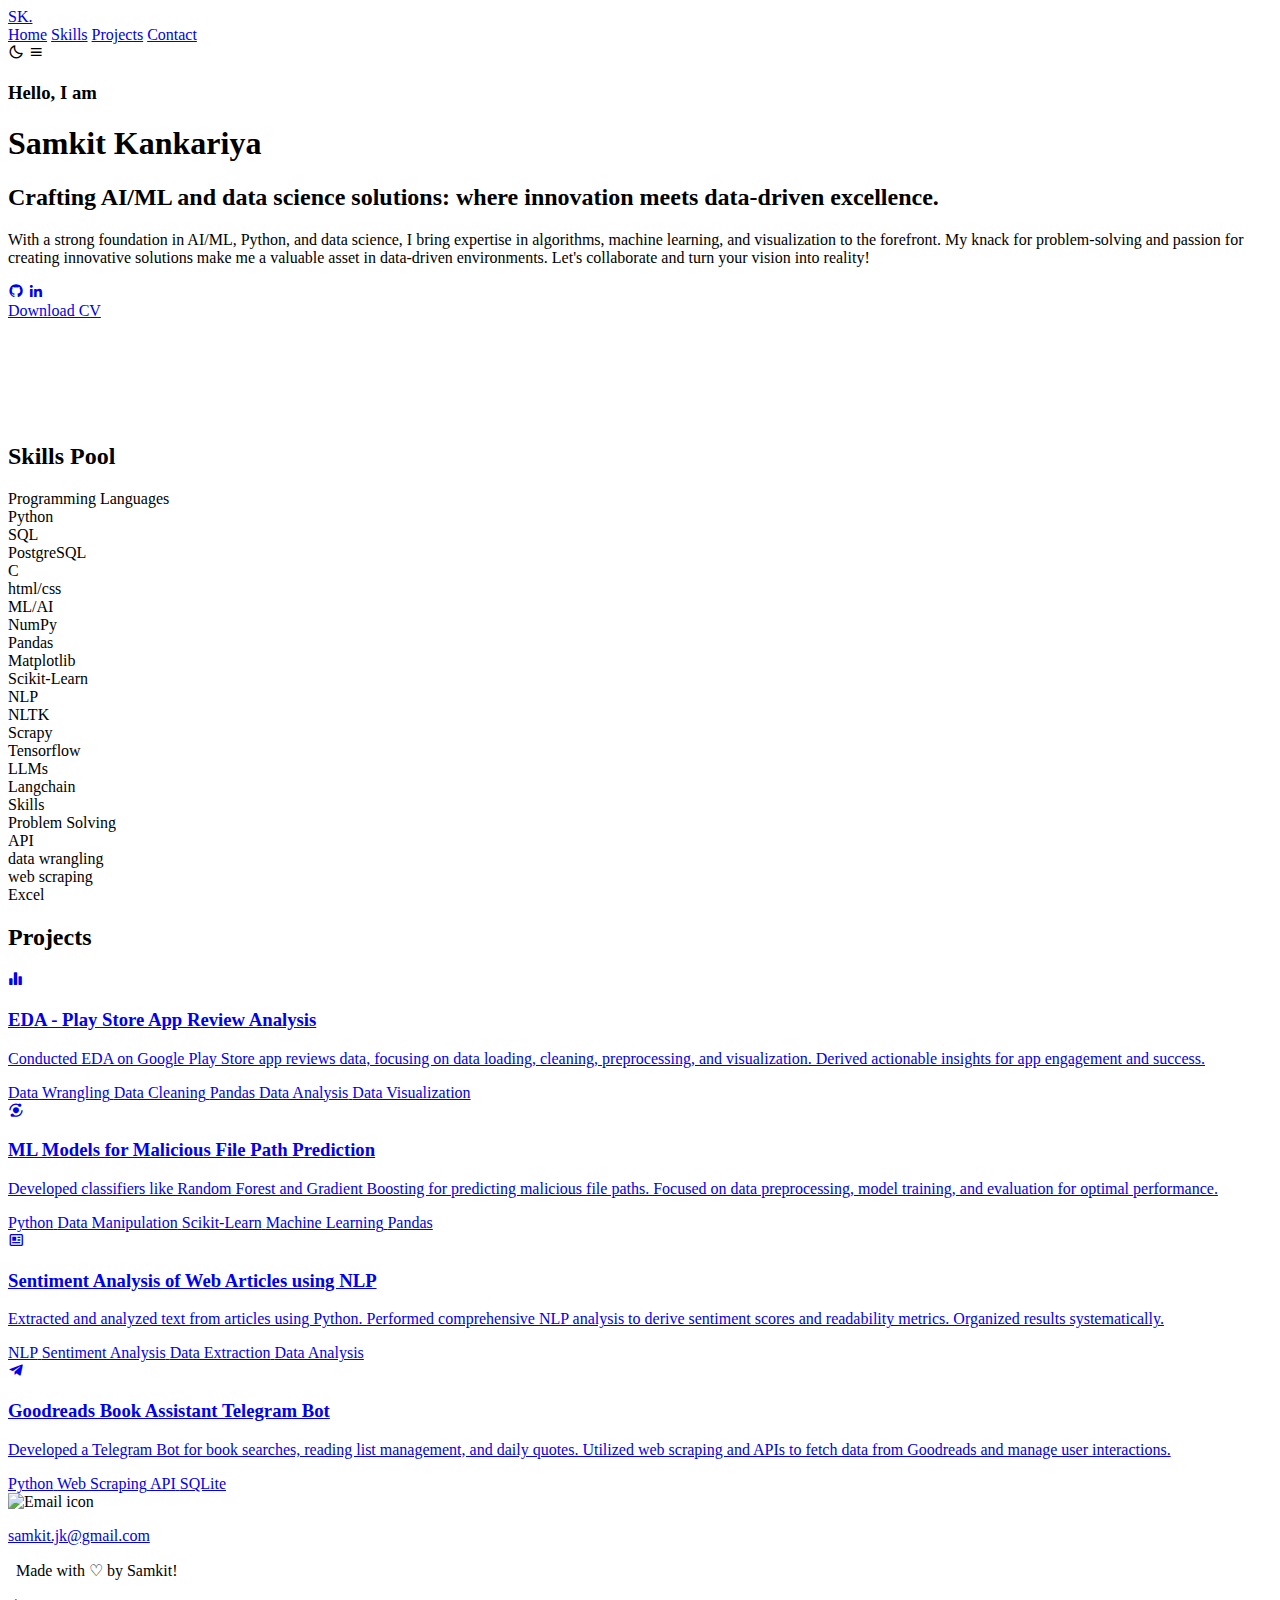
==== index.html @ 500ffbc1 "Create index.html" ====
<!DOCTYPE html>
<html lang="en">

<head>
    <meta charset="UTF-8">
    <meta http-equiv="X-UA-Compatible" content="IE=edge">
    <meta name="viewport" content="width=device-width, initial-scale=1.0">
    <title>Samkit Kankariya Portfolio</title>

    <!-- swiper css -->
    <link rel="stylesheet" href="https://cdn.jsdelivr.net/npm/swiper@9/swiper-bundle.min.css" />

    <!-- box icons -->
    <link href='https://unpkg.com/boxicons@2.1.4/css/boxicons.min.css' rel='stylesheet'>

    <!-- custom css -->
    <link rel="stylesheet" href="css/style.css">
</head>

<body>
    <header class="header">
        <a href="#" class="logo">SK.</a>

        <nav class="navbar">
            <a href="#home" class="active">Home</a>
            <!-- <a href="#about">About</a> -->
            <a href="#skills">Skills</a>
            <a href="#projects">Projects</a>
            <a href="#contact">Contact</a>
        </nav>

        <div class="bx bx-moon" id="darkMode-icon"></div>

        <div class="bx bx-menu" id="menu-icon"></div>
    </header>

    <section class="home" id="home">
        <div class="home-content">
            <h3>Hello, I am</h3>
            <h1>Samkit Kankariya</h1>
            <h2>Crafting AI/ML and data science solutions: where innovation meets data-driven excellence.</h2>
            <p>  
                With a strong foundation in AI/ML, Python, and data science, I bring expertise in algorithms, machine learning,
                and visualization to the forefront. My knack for problem-solving and passion for creating innovative solutions 
                make me a valuable asset in data-driven environments. Let's collaborate and turn your vision into reality!</p>

            <div class="social-media">
                <a href="https://github.com/samkitkankariya"><i class='bx bxl-github'></i></a>
                <a href="https://www.linkedin.com/in/samkit-kankariya-7b512b1a1/"><i class='bx bxl-linkedin'></i></a>
            </div>

            <a href="https://drive.google.com/file/d/1yf_OnoSLO3Wi_ZJNQpE8AkRvqq1YbhQM/view?usp=sharing" class="btn">Download CV</a>
        </div>

        <div class="home-img" >
            <img src="images/home.jpg" alt="" style="width: auto; height: auto; max-width: 60%; max-height: 60%; margin-right: 120px; margin-bottom: 100px;">
        </div>
        

        <div class="overlay"></div>
    </section>

    
    <section class="services" id="skills">
        <h2 class="heading">Skills Pool</h2>
    
        <div class="skills-container">
            <div class="skills-heading">Programming Languages</div>
            <div class="skills">
                <div class="skill">Python</div>
                <div class="skill">SQL</div>
                <div class="skill">PostgreSQL</div>
                <div class="skill">C</div>
                <div class="skill">html/css</div>
            </div>
    

            <div class="skills-heading">ML/AI</div>
            <div class="skills">
                <div class="skill">NumPy</div>
                <div class="skill">Pandas</div>
                <div class="skill">Matplotlib</div>
                <div class="skill">Scikit-Learn</div>
                <div class="skill">NLP</div>
                <div class="skill">NLTK</div>
                <div class="skill">Scrapy</div>
                <div class="skill">Tensorflow</div>
                <div class="skill">LLMs</div>
                <div class="skill">Langchain</div>
            </div>
    
            
            <div class="skills-heading">Skills</div>
            <div class="skills">
                <div class="skill">Problem Solving</div>
                <div class="skill">API</div>
                <div class="skill">data wrangling</div>
                <div class="skill">web scraping</div>
                <div class="skill">Excel</div>
            </div>
        </div>
    </section>
        

    <section class="services" id="projects">
        <h2 class="heading">Projects</h2>
    
        <div class="services-container">
            <a href="https://github.com/samkitkankariya/EDA-Play-Store-App-Review-Analysis" class="services-box">
                <i class='bx bxs-bar-chart-alt-2'></i>
                <h3>EDA - Play Store App Review Analysis</h3>
                <p>Conducted EDA on Google Play Store app reviews data, focusing on data loading, cleaning, preprocessing, and visualization. Derived actionable insights for app engagement and success.</p>
                <div class="skills">
                    <span class="skill-tag">Data Wrangling</span>
                    <span class="skill-tag">Data Cleaning</span>
                    <span class="skill-tag">Pandas</span>
                    <span class="skill-tag">Data Analysis</span>
                    <span class="skill-tag">Data Visualization</span>
                </div>
            </a>
    
            <a href="https://github.com/samkitkankariya/ML-Models-for-Malicious-File-Path-Prediction" class="services-box">
                <i class='bx bxs-analyse'></i>
                <h3>ML Models for Malicious File Path Prediction</h3>
                <p>Developed classifiers like Random Forest and Gradient Boosting for predicting malicious file paths. Focused on data preprocessing, model training, and evaluation for optimal performance.</p>
                <div class="skills">
                    <span class="skill-tag">Python</span>
                    <span class="skill-tag">Data Manipulation</span>
                    <span class="skill-tag">Scikit-Learn</span>
                    <span class="skill-tag">Machine Learning</span>
                    <span class="skill-tag">Pandas</span>
                </div>
            </a>
    
            <a href="https://github.com/samkitkankariya/Comprehensive-NLP-Analysis-of-Web-Articles" class="services-box">
                <i class='bx bx-news'></i>
                <h3>Sentiment Analysis of Web Articles using NLP</h3>
                <p>Extracted and analyzed text from articles using Python. Performed comprehensive NLP analysis to derive sentiment scores and readability metrics. Organized results systematically.</p>
                <div class="skills">
                    <span class="skill-tag">NLP</span>
                    <span class="skill-tag">Sentiment Analysis</span>
                    <span class="skill-tag">Data Extraction</span>
                    <span class="skill-tag">Data Analysis</span>
                </div>
            </a>
    
            <a href="https://github.com/samkitkankariya/Goodreads-Book-Assistant-Telegram-Bot" class="services-box">
                <i class='bx bxl-telegram'></i>
                <h3>Goodreads Book Assistant Telegram Bot</h3>
                <p>Developed a Telegram Bot for book searches, reading list management, and daily quotes. Utilized web scraping and APIs to fetch data from Goodreads and manage user interactions.</p>
                <div class="skills">
                    <span class="skill-tag">Python</span>
                    <span class="skill-tag">Web Scraping</span>
                    <span class="skill-tag">API</span>
                    <span class="skill-tag">SQLite</span>
                </div>
            </a>
        </div>
    </section>

<!-- 
    <div class="testimonial-container">
        <h2 class="heading">Valuable <span>Testimonial</span></h2>

        <div class="testimonial-wrapper">
            <div class="testimonial-box mySwiper">
                <div class="testimonial-content swiper-wrapper">

                    <div class="testimonial-slide swiper-slide">
                        <img src="images/testimonial2.jpeg" alt="">
                        <h3>Dionne Nickerson</h3>
                        <p>Samkit is working with me on a research project on food marketing literacy in US food deserts, which allows her to apply her data science skills. 
                            Over the past few months, she has shown to be a careful listener and astute problem solver, with great attention to detail. 
                            I appreciate her work and wish her all the best as she moves forward in her career!</p>
                    </div>

                    <div class="testimonial-slide swiper-slide">
                        <img src="images/testimonial1.jpeg" alt="">
                        <h3>Advait Kulkarni</h3>
                        <p>Samkit did her three months internship as a Data Scientist with Vasundharaa Geo Technologies Pvt Ltd in Pune, during which she handled different projects some involved with current on going projects while some were more of research.

                            In all her engagements and involvement, Samkit was able to deliver satisfactory results and added a lot of value to projects. 
                            
                            She was able to deliver all the required outcomes even at client location, and has been appreciated by the client for her work.
                            
                            I wish Samkit success in all her future endeavours.</p>
                    </div>
                    
                </div>

                <div class="swiper-button-next"></div>
                <div class="swiper-button-prev"></div>
                <div class="swiper-pagination"></div>
            </div>
        </div>
    </div>
     -->

    <footer class="footer">
        <div class="footer-text">
            <div class="contact-info-container" id="contact"> 
                <img src="images/email.svg" alt="Email icon" class="icon contact-icon email-icon" >
                <p><a href="mailto:samkit.jk@gmail.com">samkit.jk@gmail.com</a></p>
            </div>
            <p>&nbsp; Made with ♡ by Samkit!</p>
        </div>

        <div class="footer-iconTop">
            <a href="#home"><i class='bx bx-up-arrow-alt'></i></a>
        </div>
    </footer>

    <script src="https://unpkg.com/scrollreveal"></script>
    <script src="https://cdn.jsdelivr.net/npm/swiper@9/swiper-bundle.min.js"></script>
    <script src="js/script.js"></script>
</body>

</html>
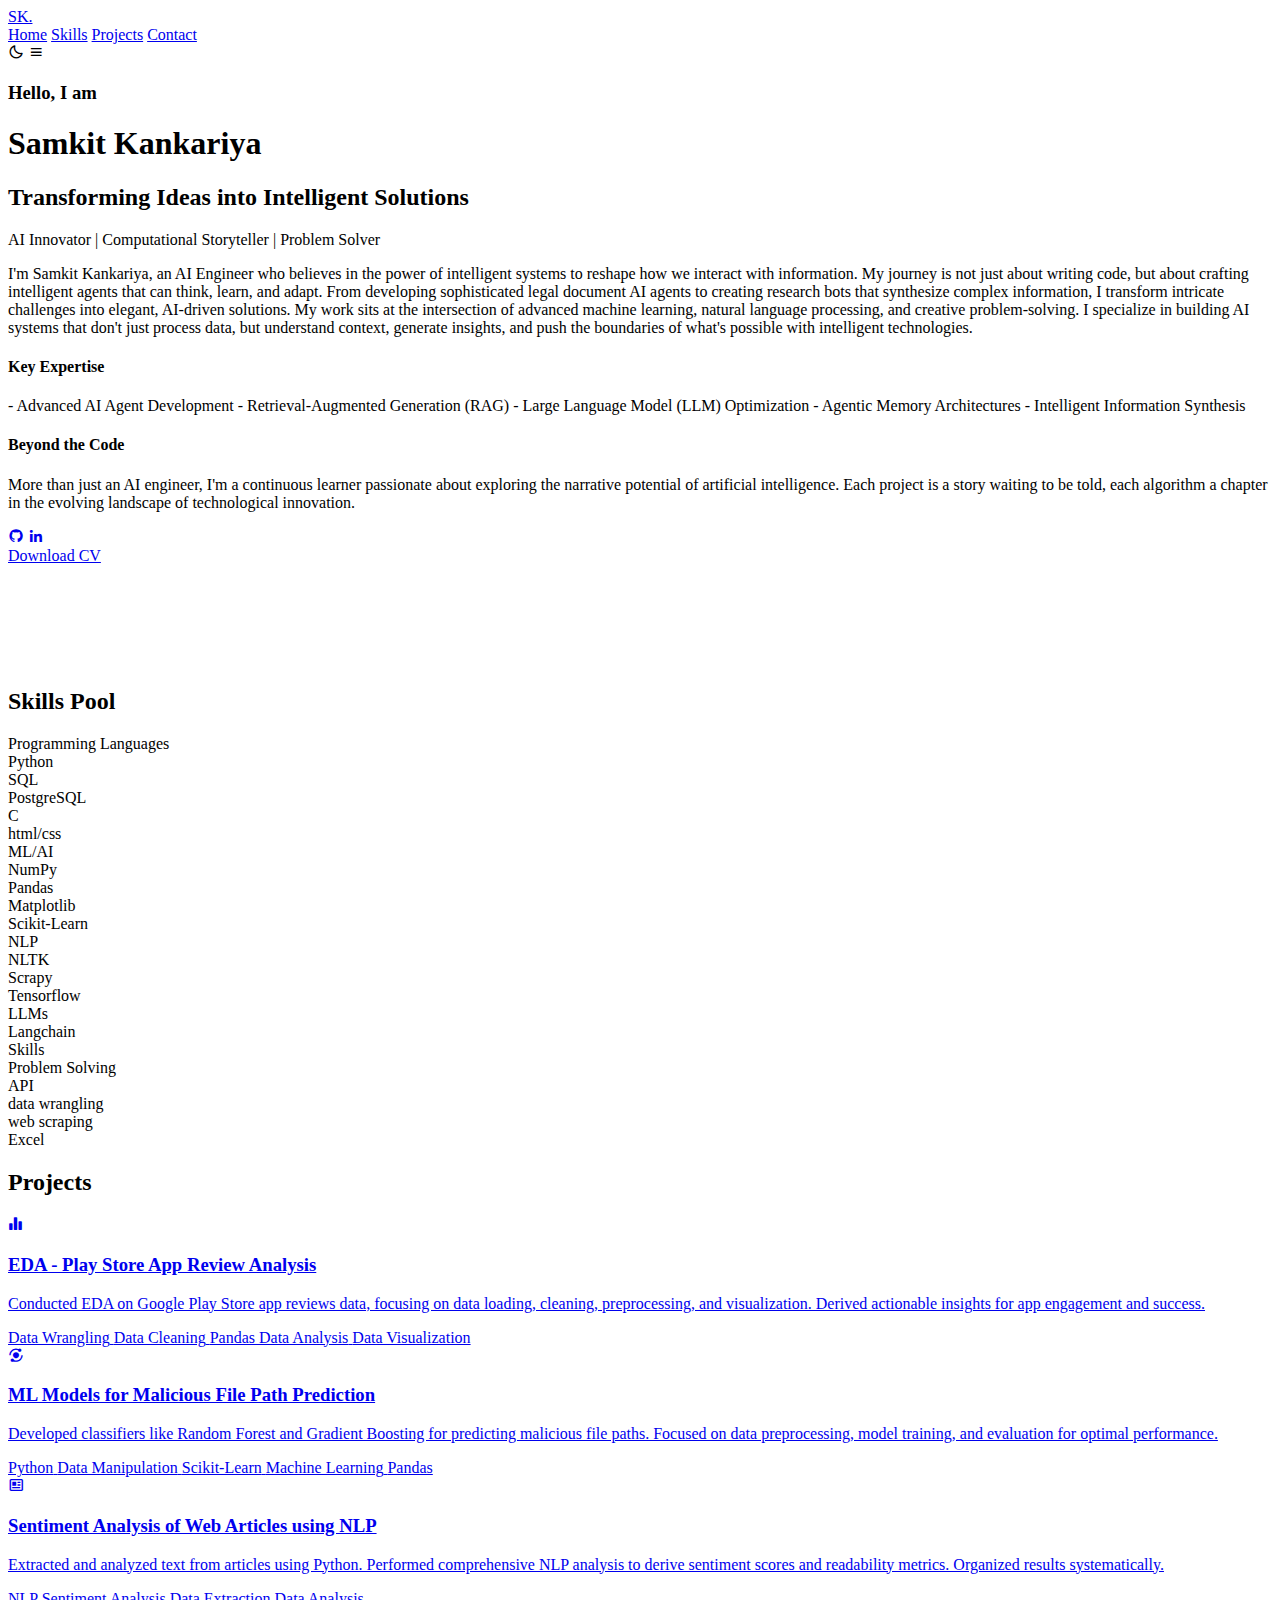
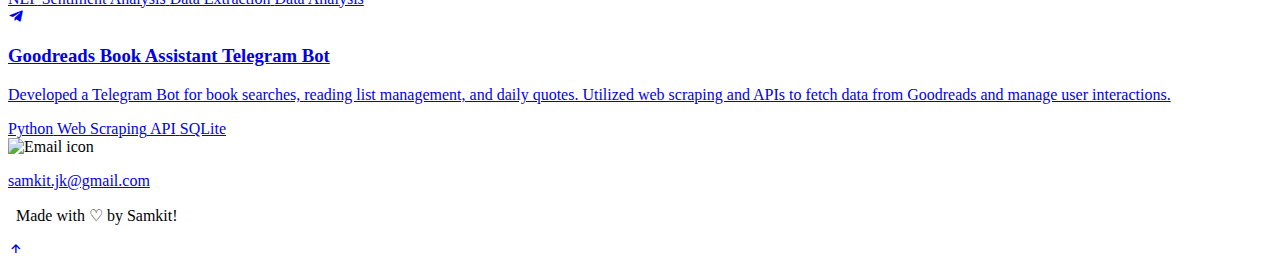
==== commit d92daebf: "Improved intro" ====
--- a/index.html
+++ b/index.html
@@ -15,6 +15,9 @@
 
     <!-- custom css -->
     <link rel="stylesheet" href="css/style.css">
+
+    <meta name="author" content="samkitkankariya">
+    <link rel="shortcut icon" href="images/site-icon.jpg">
 </head>
 
 <body>
@@ -38,18 +41,30 @@
         <div class="home-content">
             <h3>Hello, I am</h3>
             <h1>Samkit Kankariya</h1>
-            <h2>Crafting AI/ML and data science solutions: where innovation meets data-driven excellence.</h2>
+            <h2>Transforming Ideas into Intelligent Solutions</h2>
+            <h3></h3>AI Innovator | Computational Storyteller | Problem Solver</h3>
             <p>  
-                With a strong foundation in AI/ML, Python, and data science, I bring expertise in algorithms, machine learning,
-                and visualization to the forefront. My knack for problem-solving and passion for creating innovative solutions 
-                make me a valuable asset in data-driven environments. Let's collaborate and turn your vision into reality!</p>
+
+I'm Samkit Kankariya, an AI Engineer who believes in the power of intelligent systems to reshape how we interact with information. My journey is not just about writing code, but about crafting intelligent agents that can think, learn, and adapt. From developing sophisticated legal document AI agents to creating research bots that synthesize complex information, I transform intricate challenges into elegant, AI-driven solutions.
+
+My work sits at the intersection of advanced machine learning, natural language processing, and creative problem-solving. I specialize in building AI systems that don't just process data, but understand context, generate insights, and push the boundaries of what's possible with intelligent technologies.</p>
+
+<h4>Key Expertise</h4>
+- Advanced AI Agent Development
+- Retrieval-Augmented Generation (RAG)
+- Large Language Model (LLM) Optimization
+- Agentic Memory Architectures
+- Intelligent Information Synthesis
+
+<h4>Beyond the Code</h4>
+<p>More than just an AI engineer, I'm a continuous learner passionate about exploring the narrative potential of artificial intelligence. Each project is a story waiting to be told, each algorithm a chapter in the evolving landscape of technological innovation.</p>
 
             <div class="social-media">
                 <a href="https://github.com/samkitkankariya"><i class='bx bxl-github'></i></a>
                 <a href="https://www.linkedin.com/in/samkit-kankariya-7b512b1a1/"><i class='bx bxl-linkedin'></i></a>
             </div>
 
-            <a href="https://drive.google.com/file/d/1yf_OnoSLO3Wi_ZJNQpE8AkRvqq1YbhQM/view?usp=sharing" class="btn">Download CV</a>
+            <a href="https://drive.google.com/file/d/1ybxQFCef7Zu_kpzYYpALObcghGniOZHZ/view?usp=sharing" class="btn">Download CV</a>
         </div>
 
         <div class="home-img" >
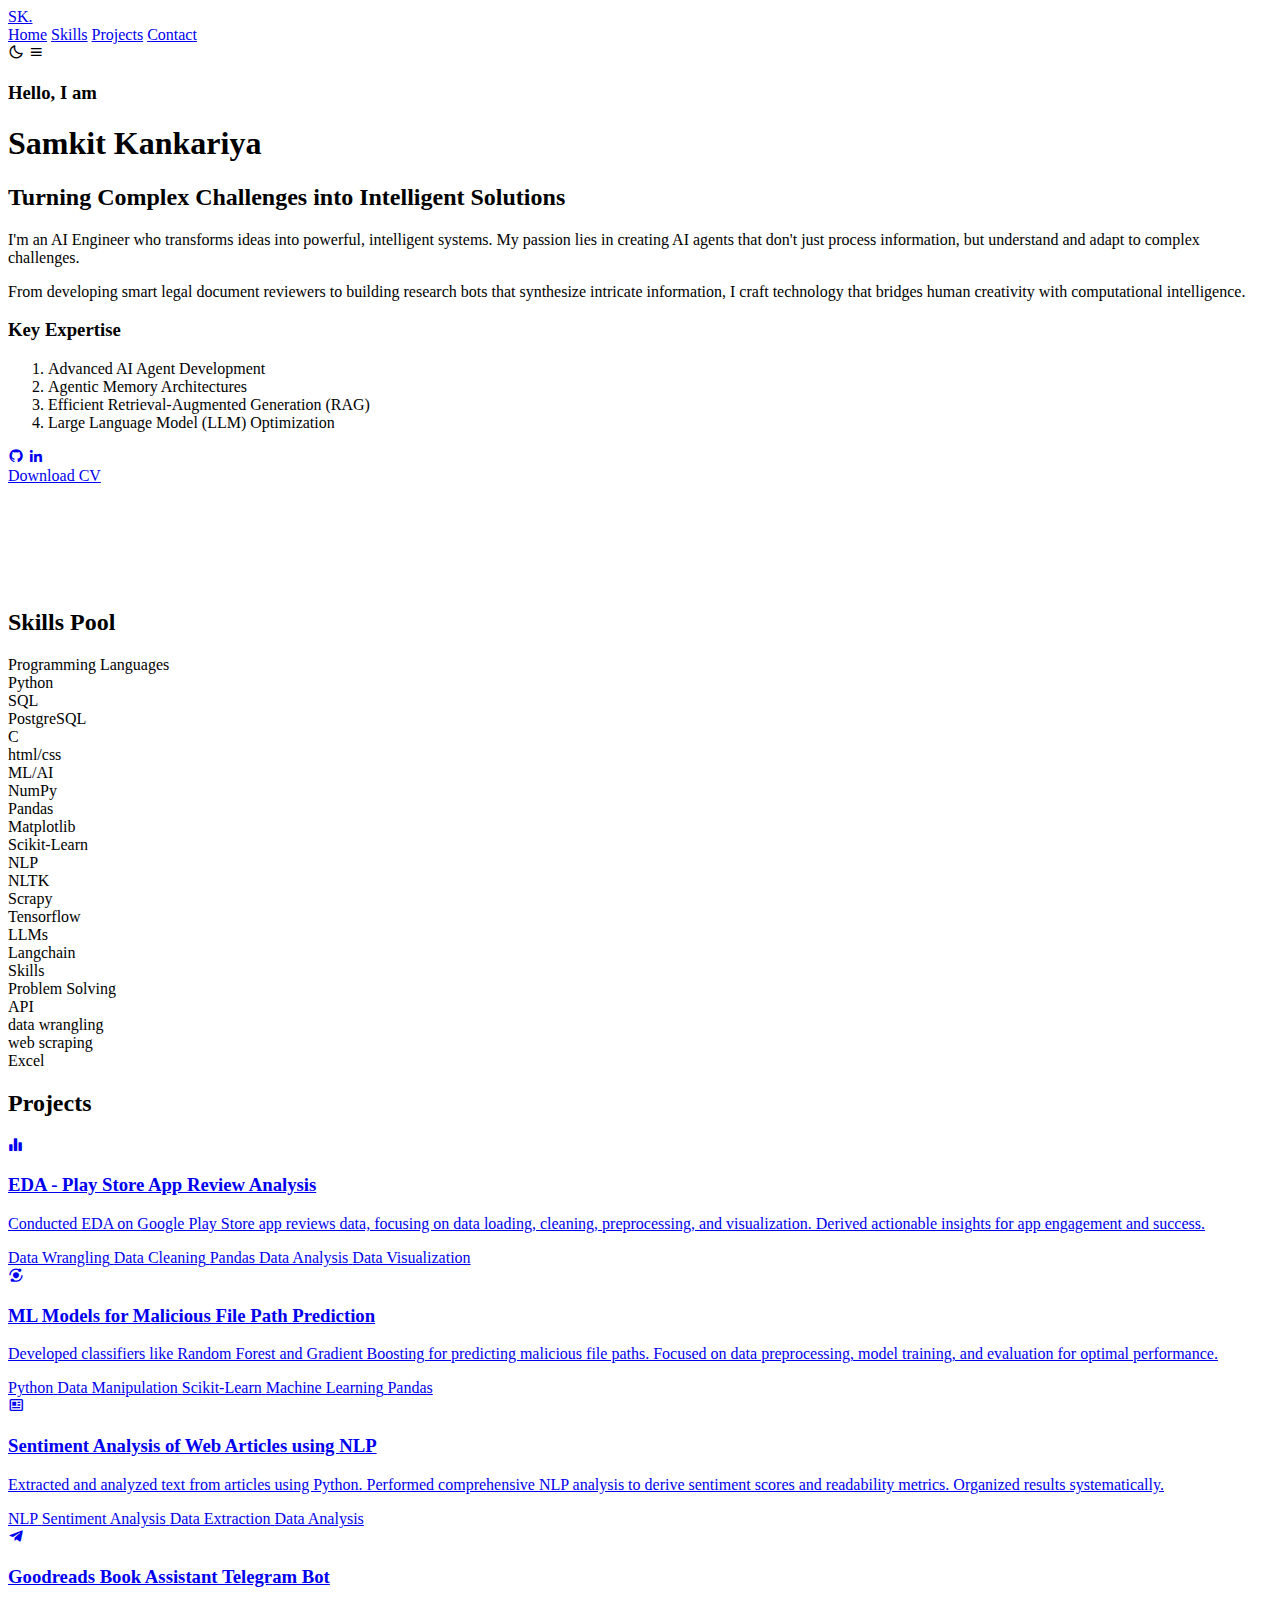
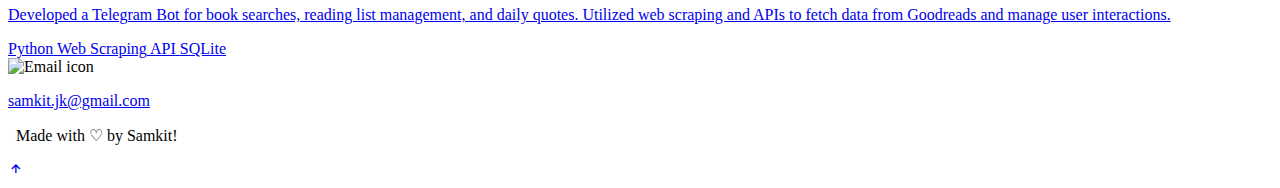
==== commit 28de617c: "Update index.html" ====
--- a/index.html
+++ b/index.html
@@ -41,23 +41,18 @@
         <div class="home-content">
             <h3>Hello, I am</h3>
             <h1>Samkit Kankariya</h1>
-            <h2>Transforming Ideas into Intelligent Solutions</h2>
-            <h3></h3>AI Innovator | Computational Storyteller | Problem Solver</h3>
-            <p>  
-
-I'm Samkit Kankariya, an AI Engineer who believes in the power of intelligent systems to reshape how we interact with information. My journey is not just about writing code, but about crafting intelligent agents that can think, learn, and adapt. From developing sophisticated legal document AI agents to creating research bots that synthesize complex information, I transform intricate challenges into elegant, AI-driven solutions.
-
-My work sits at the intersection of advanced machine learning, natural language processing, and creative problem-solving. I specialize in building AI systems that don't just process data, but understand context, generate insights, and push the boundaries of what's possible with intelligent technologies.</p>
-
-<h4>Key Expertise</h4>
-- Advanced AI Agent Development
-- Retrieval-Augmented Generation (RAG)
-- Large Language Model (LLM) Optimization
-- Agentic Memory Architectures
-- Intelligent Information Synthesis
-
-<h4>Beyond the Code</h4>
-<p>More than just an AI engineer, I'm a continuous learner passionate about exploring the narrative potential of artificial intelligence. Each project is a story waiting to be told, each algorithm a chapter in the evolving landscape of technological innovation.</p>
+            <h2>Turning Complex Challenges into Intelligent Solutions</h2>
+<p>I'm an AI Engineer who transforms ideas into powerful, intelligent systems. My passion lies in creating AI agents that don't just process information, but understand and adapt to complex challenges.</p>
+
+<p>From developing smart legal document reviewers to building research bots that synthesize intricate information, I craft technology that bridges human creativity with computational intelligence.</p>
+
+<h3>Key Expertise</h3>
+<ol>
+  <li>Advanced AI Agent Development</li>
+  <li>Agentic Memory Architectures</li>
+  <li>Efficient Retrieval-Augmented Generation (RAG)</li>
+  <li>Large Language Model (LLM) Optimization</li>
+</ol>
 
             <div class="social-media">
                 <a href="https://github.com/samkitkankariya"><i class='bx bxl-github'></i></a>
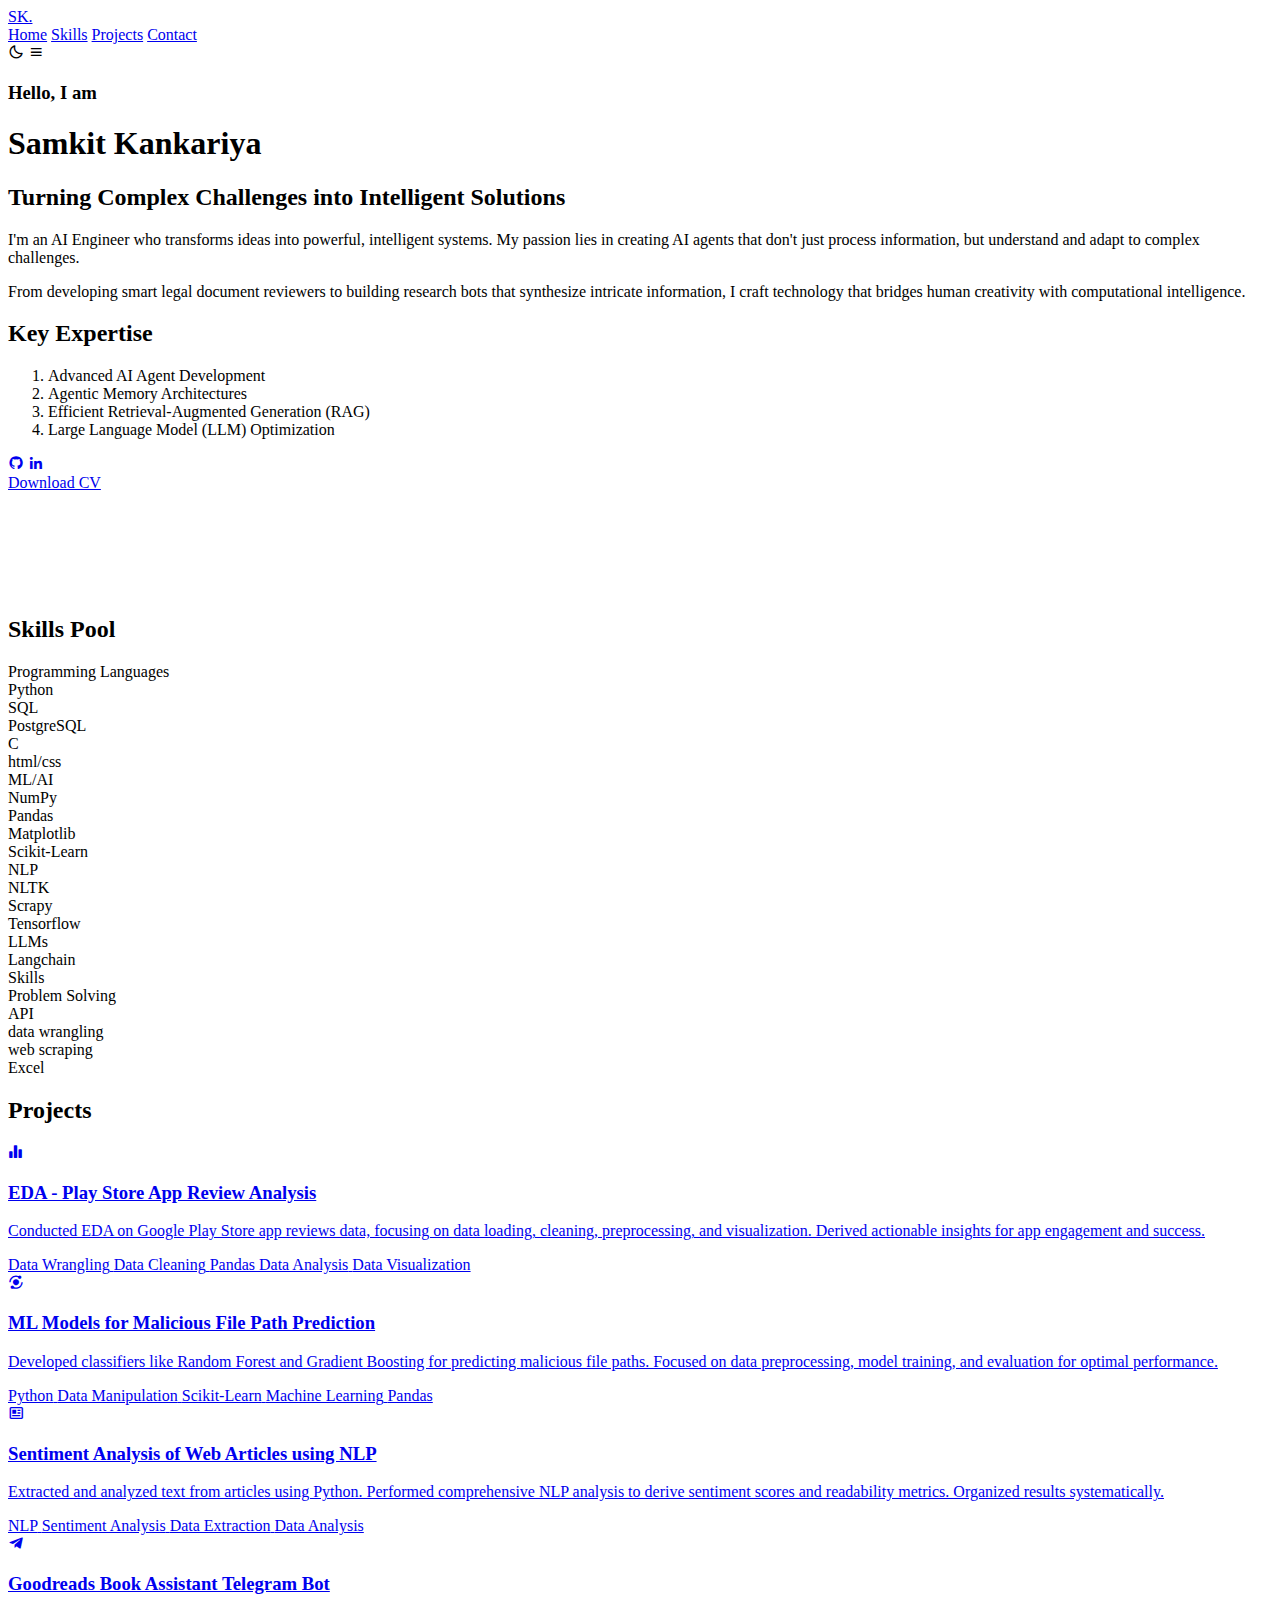
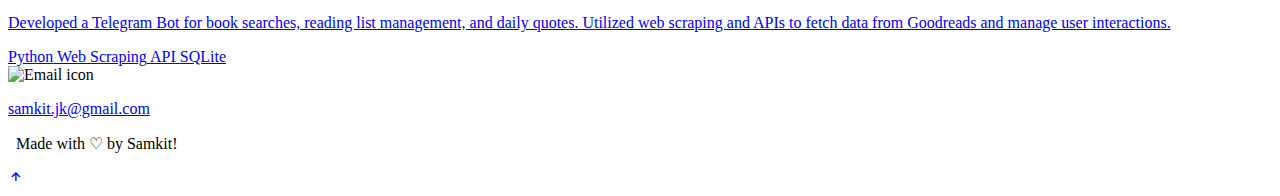
==== commit f038671f: "Formatted INtro" ====
--- a/index.html
+++ b/index.html
@@ -41,19 +41,18 @@
         <div class="home-content">
             <h3>Hello, I am</h3>
             <h1>Samkit Kankariya</h1>
-            <h2>Turning Complex Challenges into Intelligent Solutions</h2>
-<p>I'm an AI Engineer who transforms ideas into powerful, intelligent systems. My passion lies in creating AI agents that don't just process information, but understand and adapt to complex challenges.</p>
-
-<p>From developing smart legal document reviewers to building research bots that synthesize intricate information, I craft technology that bridges human creativity with computational intelligence.</p>
-
-<h3>Key Expertise</h3>
-<ol>
-  <li>Advanced AI Agent Development</li>
-  <li>Agentic Memory Architectures</li>
-  <li>Efficient Retrieval-Augmented Generation (RAG)</li>
-  <li>Large Language Model (LLM) Optimization</li>
-</ol>
-
+            <h2 style="font-size: 24px;">Turning Complex Challenges into Intelligent Solutions</h2>
+            <p>I'm an AI Engineer who transforms ideas into powerful, intelligent systems. My passion lies in creating AI agents that don't just process information, but understand and adapt to complex challenges.</p>
+            
+            <p>From developing smart legal document reviewers to building research bots that synthesize intricate information, I craft technology that bridges human creativity with computational intelligence.</p>
+            
+            <h2 style="font-size: 24px;">Key Expertise</h2>
+            <ol style="font-size: 16px;">
+              <li>Advanced AI Agent Development</li>
+              <li>Agentic Memory Architectures</li>
+              <li>Efficient Retrieval-Augmented Generation (RAG)</li>
+              <li>Large Language Model (LLM) Optimization</li>
+            </ol>
             <div class="social-media">
                 <a href="https://github.com/samkitkankariya"><i class='bx bxl-github'></i></a>
                 <a href="https://www.linkedin.com/in/samkit-kankariya-7b512b1a1/"><i class='bx bxl-linkedin'></i></a>
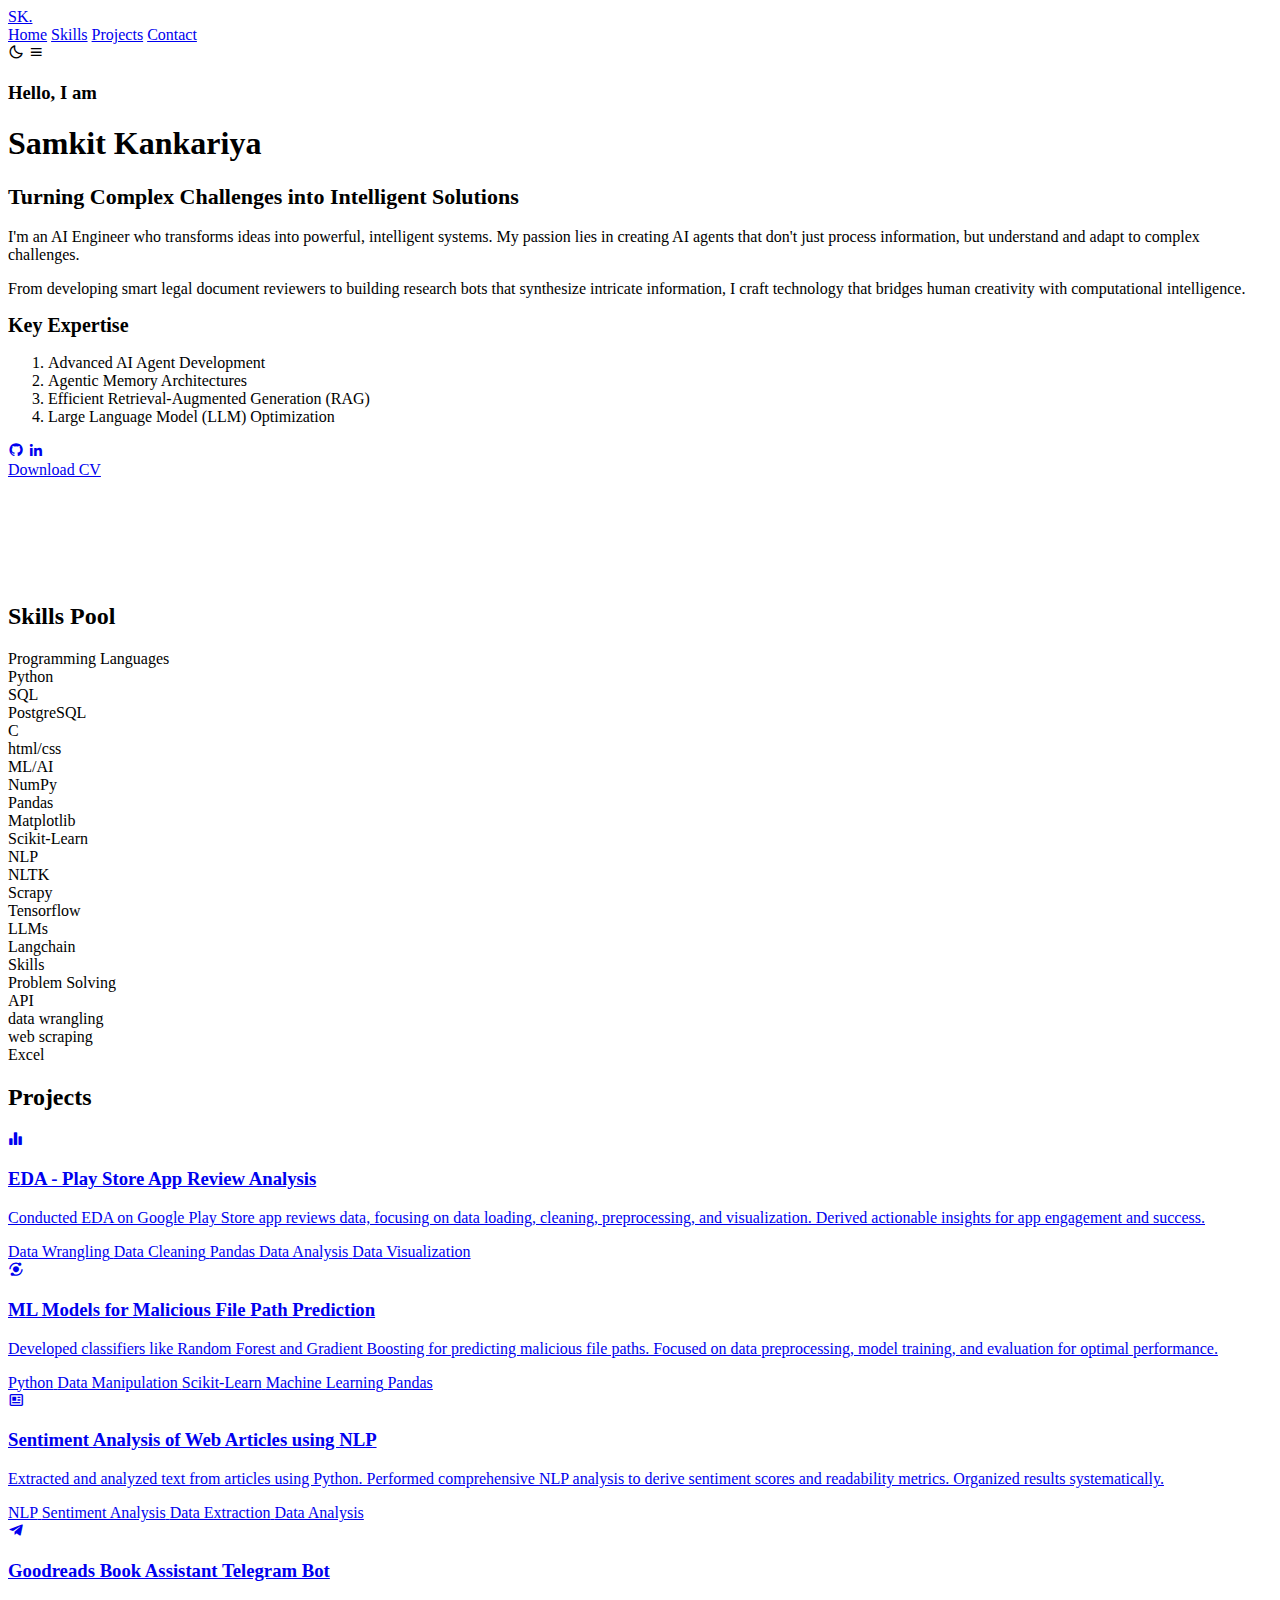
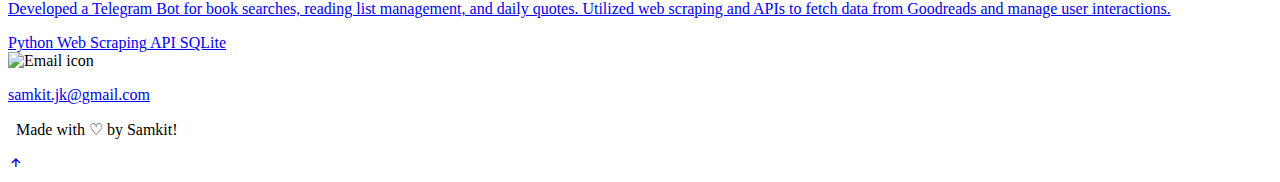
==== commit d1150cbe: "Update index.html" ====
--- a/index.html
+++ b/index.html
@@ -41,18 +41,18 @@
         <div class="home-content">
             <h3>Hello, I am</h3>
             <h1>Samkit Kankariya</h1>
-            <h2 style="font-size: 24px;">Turning Complex Challenges into Intelligent Solutions</h2>
-            <p>I'm an AI Engineer who transforms ideas into powerful, intelligent systems. My passion lies in creating AI agents that don't just process information, but understand and adapt to complex challenges.</p>
+            <h2 style="font-size: 22px;">Turning Complex Challenges into Intelligent Solutions</h2>
+            <p>    I'm an AI Engineer who transforms ideas into powerful, intelligent systems. My passion lies in creating AI agents that don't just process information, but understand and adapt to complex challenges.</p>
+            <p></p>
+            <p>    From developing smart legal document reviewers to building research bots that synthesize intricate information, I craft technology that bridges human creativity with computational intelligence.</p>
             
-            <p>From developing smart legal document reviewers to building research bots that synthesize intricate information, I craft technology that bridges human creativity with computational intelligence.</p>
-            
-            <h2 style="font-size: 24px;">Key Expertise</h2>
-            <ol style="font-size: 16px;">
-              <li>Advanced AI Agent Development</li>
-              <li>Agentic Memory Architectures</li>
-              <li>Efficient Retrieval-Augmented Generation (RAG)</li>
-              <li>Large Language Model (LLM) Optimization</li>
-            </ol>
+            <h2 style="font-size: 20px;">Key Expertise</h2>
+                <ol style="font-size: 16px;">
+                  <li>Advanced AI Agent Development</li>
+                  <li>Agentic Memory Architectures</li>
+                  <li>Efficient Retrieval-Augmented Generation (RAG)</li>
+                  <li>Large Language Model (LLM) Optimization</li>
+                </ol>
             <div class="social-media">
                 <a href="https://github.com/samkitkankariya"><i class='bx bxl-github'></i></a>
                 <a href="https://www.linkedin.com/in/samkit-kankariya-7b512b1a1/"><i class='bx bxl-linkedin'></i></a>
